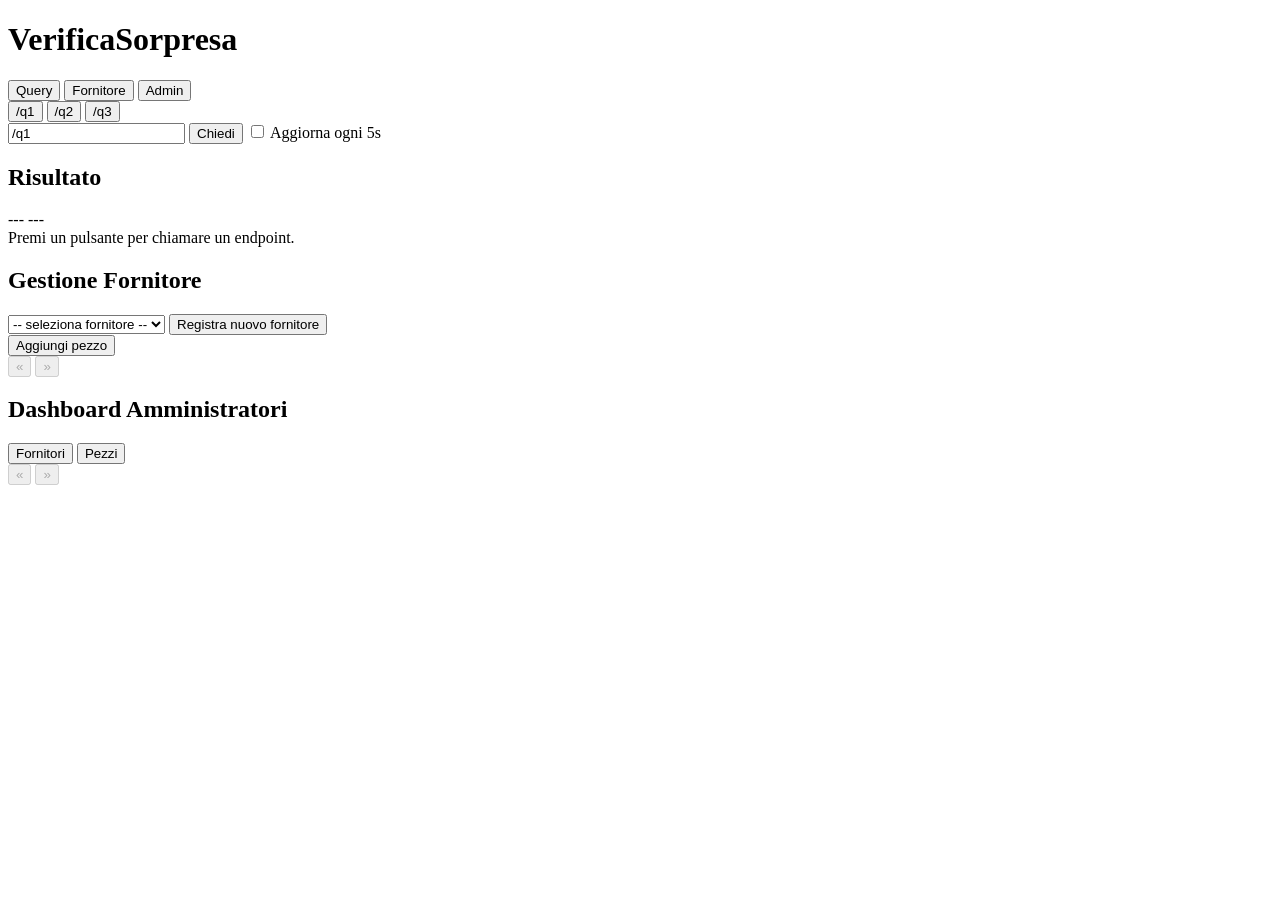
==== api/public/ui/index.html @ 7a98c018 "Add supplier/admin APIs and UI sections with pagination and dialogs" ====
<!doctype html>
<html lang="it">
<head>
  <meta charset="utf-8">
  <meta name="viewport" content="width=device-width,initial-scale=1">
  <title>VerificaSorpresa - UI</title>
  <!-- Google Font -->
  <link rel="preconnect" href="https://fonts.googleapis.com">
  <link rel="preconnect" href="https://fonts.gstatic.com" crossorigin>
  <link href="https://fonts.googleapis.com/css2?family=Inter:wght@400;500;600&display=swap" rel="stylesheet">
  <link rel="stylesheet" href="/ui/style.css">
</head>
<body>
  <header>
    <h1>VerificaSorpresa</h1>
    <nav class="tabs">
      <button data-tab="query" class="active">Query</button>
      <button data-tab="supplier">Fornitore</button>
      <button data-tab="admin">Admin</button>
    </nav>
  </header>

  <main>
    <!-- query viewer -->
    <section id="querySection">
      <div class="controls">
        <div class="preset-buttons">
          <button data-endpoint="/q1">/q1</button>
          <button data-endpoint="/q2">/q2</button>
          <button data-endpoint="/q3">/q3</button>
        </div>
        <div class="custom">
          <input id="endpointInput" type="text" placeholder="Inserisci endpoint (es. /q1)" value="/q1">
          <button id="callBtn">Chiedi</button>
          <label><input id="autoRefresh" type="checkbox"> Aggiorna ogni 5s</label>
        </div>
      </div>
      <section class="result">
        <h2>Risultato</h2>
        <div class="meta">
          <span id="status">---</span>
          <span id="time">---</span>
        </div>
        <div id="output">Premi un pulsante per chiamare un endpoint.</div>
      </section>
    </section>

    <!-- supplier manager -->
    <section id="supplierSection" class="hidden">
      <h2>Gestione Fornitore</h2>
      <div class="supplier-controls">
        <select id="supplierSelect"><option value="">-- seleziona fornitore --</option></select>
        <button id="newSupplierBtn">Registra nuovo fornitore</button>
      </div>
      <div id="supplierCatalog">
        <!-- catalog table will go here -->
        <button id="addCatalogItemBtn" class="hidden">Aggiungi pezzo</button>
        <div class="pagination">
          <button id="prevPageSup" disabled>«</button>
          <span id="pageInfoSup"></span>
          <button id="nextPageSup" disabled>»</button>
        </div>
      </div>
    </section>

    <!-- admin dashboard -->
    <section id="adminSection" class="hidden">
      <h2>Dashboard Amministratori</h2>
      <div class="admin-tab-controls">
        <button data-admintab="suppliers" class="active">Fornitori</button>
        <button data-admintab="pieces">Pezzi</button>
      </div>
      <div id="adminContent">
        <!-- dynamic admin content -->
      </div>
      <div class="pagination">
        <button id="prevPageAdmin" disabled>«</button>
        <span id="pageInfoAdmin"></span>
        <button id="nextPageAdmin" disabled>»</button>
      </div>
    </section>
  </main>

  <!-- dialogs -->
  <dialog id="detailDialog"></dialog>
  <dialog id="formDialog"></dialog>

  <script src="/ui/app.js"></script>
</body>
</html>
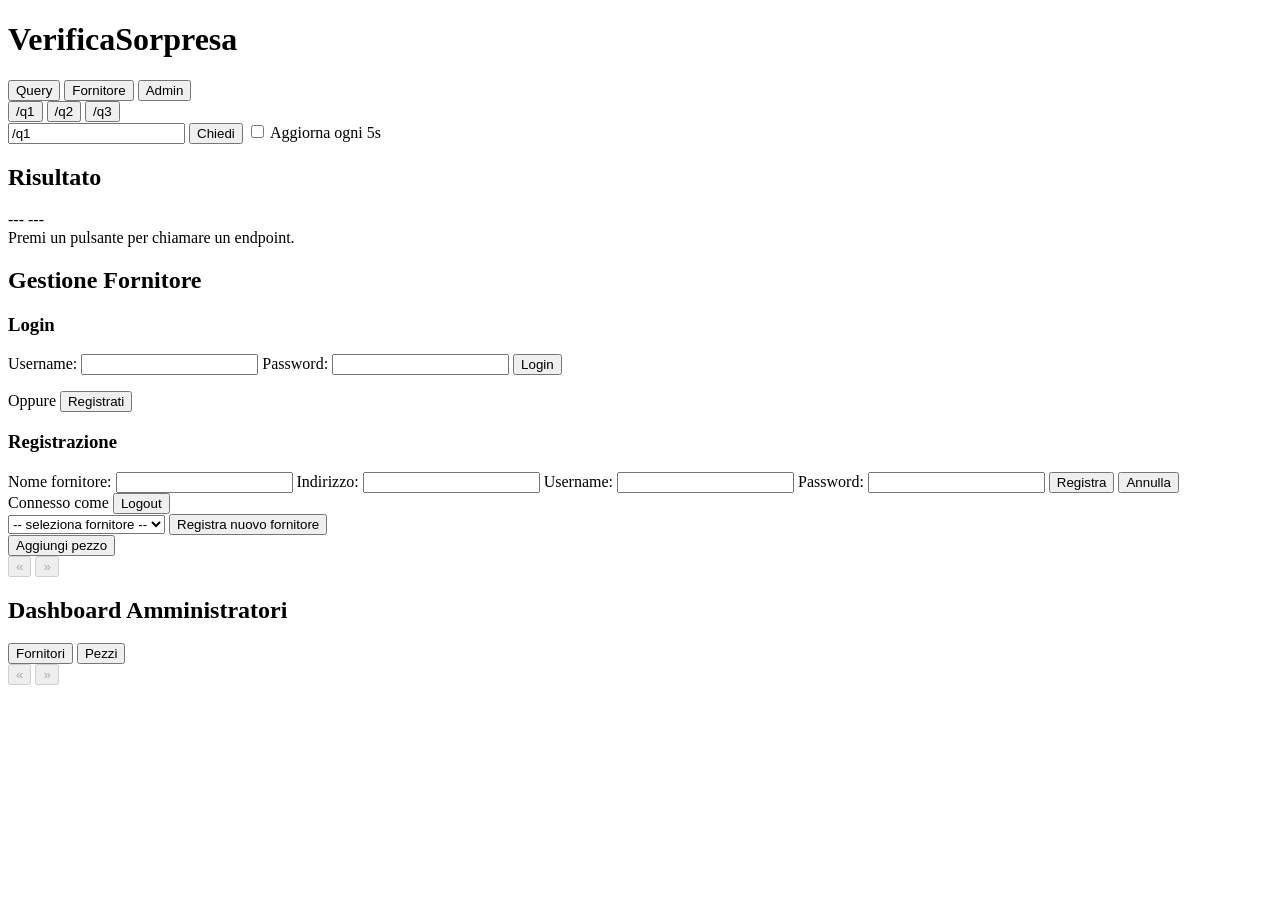
==== commit 9d1013c1: "Add login/registration for suppliers with auth checks" ====
--- a/api/public/ui/index.html
+++ b/api/public/ui/index.html
@@ -45,10 +45,34 @@
       </section>
     </section>
 
-    <!-- supplier manager -->
+    <!-- supplier manager / login -->
     <section id="supplierSection" class="hidden">
       <h2>Gestione Fornitore</h2>
-      <div class="supplier-controls">
+      <div id="authBlock">
+        <h3>Login</h3>
+        <form id="loginForm" class="dialog-form">
+          <label>Username: <input name="username"></label>
+          <label>Password: <input type="password" name="password"></label>
+          <button type="submit">Login</button>
+        </form>
+        <p>Oppure <button id="showRegisterBtn" class="small">Registrati</button></p>
+      </div>
+      <div id="regBlock" class="hidden">
+        <h3>Registrazione</h3>
+        <form id="registerForm" class="dialog-form">
+          <label>Nome fornitore: <input name="fnome"></label>
+          <label>Indirizzo: <input name="indirizzo"></label>
+          <label>Username: <input name="username"></label>
+          <label>Password: <input type="password" name="password"></label>
+          <button type="submit">Registra</button>
+          <button type="button" id="cancelRegister">Annulla</button>
+        </form>
+      </div>
+      <div class="supplier-controls hidden" id="loggedControls">
+        <span>Connesso come <span id="loggedName"></span></span>
+        <button id="logoutBtn" class="small">Logout</button>
+      </div>
+      <div class="supplier-controls" id="chooseSupplierControls">
         <select id="supplierSelect"><option value="">-- seleziona fornitore --</option></select>
         <button id="newSupplierBtn">Registra nuovo fornitore</button>
       </div>
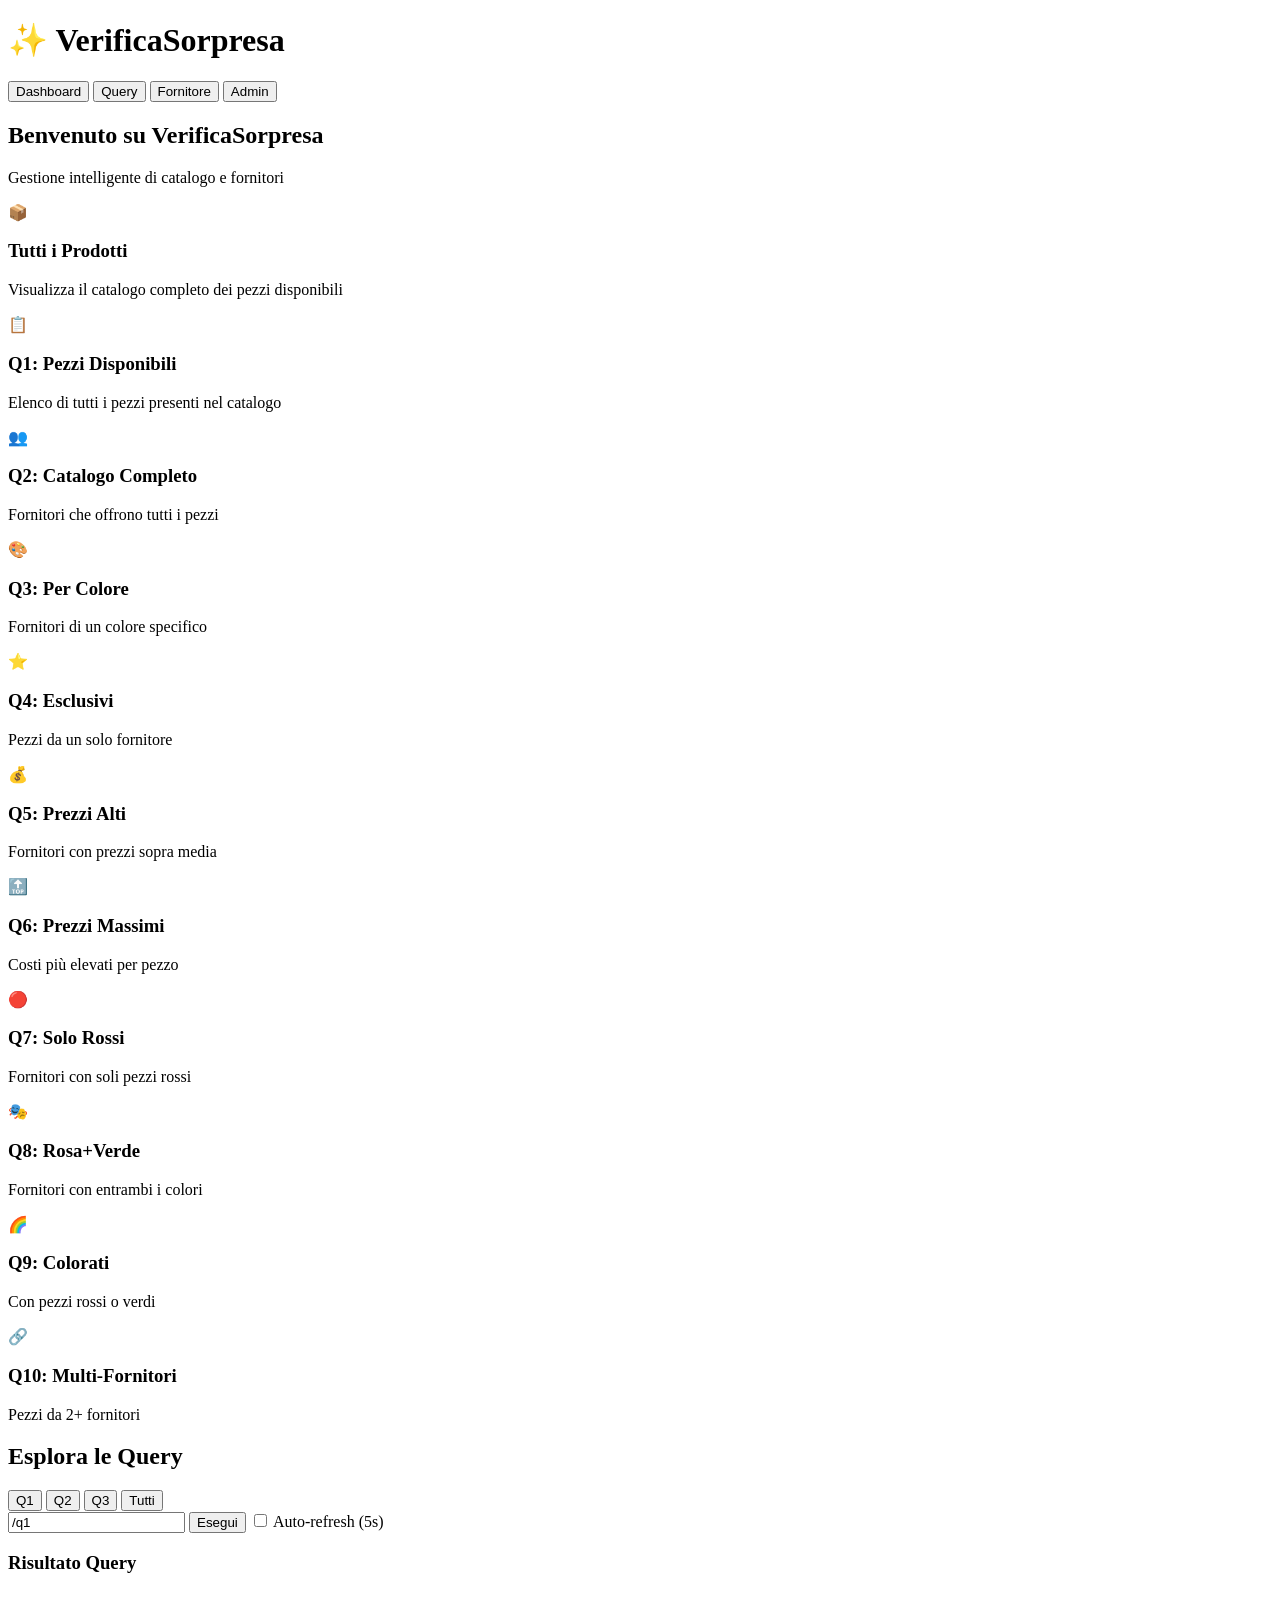
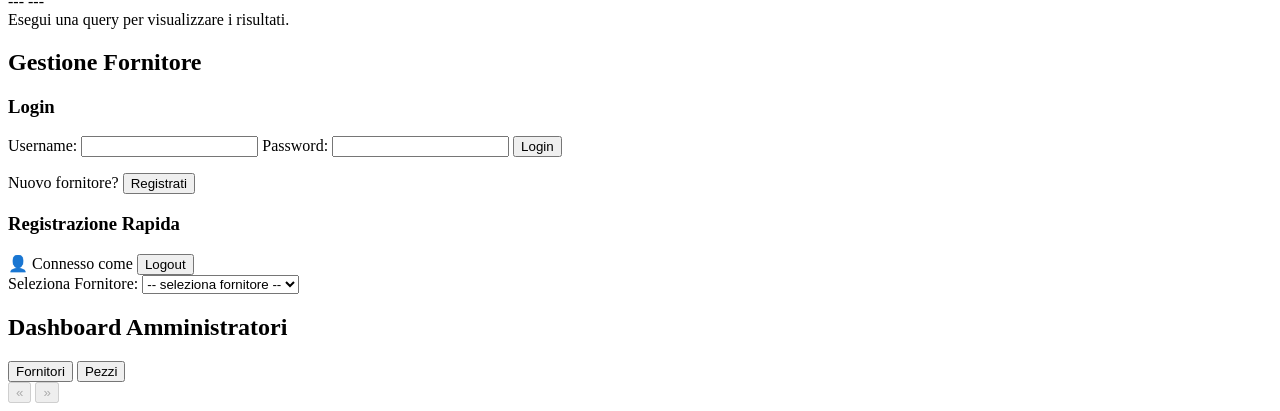
==== commit 28ab2288: "Merge branch 'VeltCoding:main' into main" ====
--- a/api/public/ui/index.html
+++ b/api/public/ui/index.html
@@ -3,100 +3,170 @@
 <head>
   <meta charset="utf-8">
   <meta name="viewport" content="width=device-width,initial-scale=1">
-  <title>VerificaSorpresa - UI</title>
-  <!-- Google Font -->
+  <title>VerificaSorpresa - Dashboard</title>
   <link rel="preconnect" href="https://fonts.googleapis.com">
   <link rel="preconnect" href="https://fonts.gstatic.com" crossorigin>
-  <link href="https://fonts.googleapis.com/css2?family=Inter:wght@400;500;600&display=swap" rel="stylesheet">
+  <link href="https://fonts.googleapis.com/css2?family=Inter:wght@300;400;500;600;700&display=swap" rel="stylesheet">
   <link rel="stylesheet" href="/ui/style.css">
 </head>
 <body>
   <header>
-    <h1>VerificaSorpresa</h1>
-    <nav class="tabs">
-      <button data-tab="query" class="active">Query</button>
-      <button data-tab="supplier">Fornitore</button>
-      <button data-tab="admin">Admin</button>
-    </nav>
+    <div class="header-content">
+      <h1>✨ VerificaSorpresa</h1>
+      <nav class="tabs">
+        <button data-tab="dashboard" class="active">Dashboard</button>
+        <button data-tab="query">Query</button>
+        <button data-tab="supplier">Fornitore</button>
+        <button data-tab="admin">Admin</button>
+      </nav>
+    </div>
   </header>
 
   <main>
-    <!-- query viewer -->
-    <section id="querySection">
-      <div class="controls">
-        <div class="preset-buttons">
-          <button data-endpoint="/q1">/q1</button>
-          <button data-endpoint="/q2">/q2</button>
-          <button data-endpoint="/q3">/q3</button>
+    <!-- DASHBOARD section -->
+    <section id="dashboardSection" class="main-content">
+      <div class="dashboard-header">
+        <h2>Benvenuto su VerificaSorpresa</h2>
+        <p class="subtitle">Gestione intelligente di catalogo e fornitori</p>
+      </div>
+      
+      <div class="dashboard-grid">
+        <div class="dashboard-card gradient-blue clickable-card" data-endpoint="/q11">
+          <div class="card-icon">📦</div>
+          <h3>Tutti i Prodotti</h3>
+          <p>Visualizza il catalogo completo dei pezzi disponibili</p>
         </div>
-        <div class="custom">
-          <input id="endpointInput" type="text" placeholder="Inserisci endpoint (es. /q1)" value="/q1">
-          <button id="callBtn">Chiedi</button>
-          <label><input id="autoRefresh" type="checkbox"> Aggiorna ogni 5s</label>
+        
+        <div class="dashboard-card gradient-purple clickable-card" data-endpoint="/q1">
+          <div class="card-icon">📋</div>
+          <h3>Q1: Pezzi Disponibili</h3>
+          <p>Elenco di tutti i pezzi presenti nel catalogo</p>
         </div>
-      </div>
-      <section class="result">
-        <h2>Risultato</h2>
-        <div class="meta">
-          <span id="status">---</span>
-          <span id="time">---</span>
+        <div class="dashboard-card gradient-green clickable-card" data-endpoint="/q2">
+          <div class="card-icon">👥</div>
+          <h3>Q2: Catalogo Completo</h3>
+          <p>Fornitori che offrono tutti i pezzi</p>
         </div>
-        <div id="output">Premi un pulsante per chiamare un endpoint.</div>
-      </section>
-    </section>
-
-    <!-- supplier manager / login -->
-    <section id="supplierSection" class="hidden">
-      <h2>Gestione Fornitore</h2>
-      <div id="authBlock">
-        <h3>Login</h3>
-        <form id="loginForm" class="dialog-form">
-          <label>Username: <input name="username"></label>
-          <label>Password: <input type="password" name="password"></label>
-          <button type="submit">Login</button>
-        </form>
-        <p>Oppure <button id="showRegisterBtn" class="small">Registrati</button></p>
-      </div>
-      <div id="regBlock" class="hidden">
-        <h3>Registrazione</h3>
-        <form id="registerForm" class="dialog-form">
-          <label>Nome fornitore: <input name="fnome"></label>
-          <label>Indirizzo: <input name="indirizzo"></label>
-          <label>Username: <input name="username"></label>
-          <label>Password: <input type="password" name="password"></label>
-          <button type="submit">Registra</button>
-          <button type="button" id="cancelRegister">Annulla</button>
-        </form>
-      </div>
-      <div class="supplier-controls hidden" id="loggedControls">
-        <span>Connesso come <span id="loggedName"></span></span>
-        <button id="logoutBtn" class="small">Logout</button>
-      </div>
-      <div class="supplier-controls" id="chooseSupplierControls">
-        <select id="supplierSelect"><option value="">-- seleziona fornitore --</option></select>
-        <button id="newSupplierBtn">Registra nuovo fornitore</button>
-      </div>
-      <div id="supplierCatalog">
-        <!-- catalog table will go here -->
-        <button id="addCatalogItemBtn" class="hidden">Aggiungi pezzo</button>
-        <div class="pagination">
-          <button id="prevPageSup" disabled>«</button>
-          <span id="pageInfoSup"></span>
-          <button id="nextPageSup" disabled>»</button>
+        <div class="dashboard-card gradient-orange clickable-card" data-endpoint="/q3">
+          <div class="card-icon">🎨</div>
+          <h3>Q3: Per Colore</h3>
+          <p>Fornitori di un colore specifico</p>
+        </div>
+        <div class="dashboard-card gradient-pink clickable-card" data-endpoint="/q4">
+          <div class="card-icon">⭐</div>
+          <h3>Q4: Esclusivi</h3>
+          <p>Pezzi da un solo fornitore</p>
+        </div>
+        <div class="dashboard-card gradient-cyan clickable-card" data-endpoint="/q5">
+          <div class="card-icon">💰</div>
+          <h3>Q5: Prezzi Alti</h3>
+          <p>Fornitori con prezzi sopra media</p>
+        </div>
+        <div class="dashboard-card gradient-red clickable-card" data-endpoint="/q6">
+          <div class="card-icon">🔝</div>
+          <h3>Q6: Prezzi Massimi</h3>
+          <p>Costi più elevati per pezzo</p>
+        </div>
+        <div class="dashboard-card gradient-indigo clickable-card" data-endpoint="/q7">
+          <div class="card-icon">🔴</div>
+          <h3>Q7: Solo Rossi</h3>
+          <p>Fornitori con soli pezzi rossi</p>
+        </div>
+        <div class="dashboard-card gradient-teal clickable-card" data-endpoint="/q8">
+          <div class="card-icon">🎭</div>
+          <h3>Q8: Rosa+Verde</h3>
+          <p>Fornitori con entrambi i colori</p>
+        </div>
+        <div class="dashboard-card gradient-yellow clickable-card" data-endpoint="/q9">
+          <div class="card-icon">🌈</div>
+          <h3>Q9: Colorati</h3>
+          <p>Con pezzi rossi o verdi</p>
+        </div>
+        <div class="dashboard-card gradient-lime clickable-card" data-endpoint="/q10">
+          <div class="card-icon">🔗</div>
+          <h3>Q10: Multi-Fornitori</h3>
+          <p>Pezzi da 2+ fornitori</p>
         </div>
       </div>
     </section>
 
-    <!-- admin dashboard -->
-    <section id="adminSection" class="hidden">
+    <!-- QUERY section -->
+    <section id="querySection" class="main-content hidden">
+      <h2>Esplora le Query</h2>
+      <div class="controls">
+        <div class="preset-buttons">
+          <button data-endpoint="/q1" class="btn-query">Q1</button>
+          <button data-endpoint="/q2" class="btn-query">Q2</button>
+          <button data-endpoint="/q3" class="btn-query">Q3</button>
+          <button data-endpoint="/q11" class="btn-query">Tutti</button>
+        </div>
+        <div class="custom">
+          <input id="endpointInput" type="text" placeholder="Inserisci endpoint (es. /q1)" value="/q1">
+          <button id="callBtn">Esegui</button>
+          <label><input id="autoRefresh" type="checkbox"> Auto-refresh (5s)</label>
+        </div>
+      </div>
+      <section class="result">
+        <div class="result-header">
+          <h3>Risultato Query</h3>
+          <div class="meta">
+            <span id="status">---</span>
+            <span id="time">---</span>
+          </div>
+        </div>
+        <div id="output">Esegui una query per visualizzare i risultati.</div>
+      </section>
+    </section>
+
+    <!-- SUPPLIER section -->
+    <section id="supplierSection" class="main-content hidden">
+      <h2>Gestione Fornitore</h2>
+      <div id="authBlock" class="auth-container">
+        <div class="auth-card">
+          <h3>Login</h3>
+          <form id="loginForm" class="dialog-form">
+            <label>Username: <input name="username" required></label>
+            <label>Password: <input type="password" name="password" required></label>
+            <button type="submit" class="btn-primary">Login</button>
+          </form>
+          <p>Nuovo fornitore? <button id="showRegisterBtn" class="btn-link">Registrati</button></p>
+        </div>
+        <div class="auth-card">
+          <h3>Registrazione Rapida</h3>
+          <form id="registerForm" class="dialog-form hidden" style="display:none;">
+            <label>Nome fornitore: <input name="fnome" required></label>
+            <label>Indirizzo: <input name="indirizzo" required></label>
+            <label>Username: <input name="username" required></label>
+            <label>Password: <input type="password" name="password" required></label>
+            <button type="submit" class="btn-primary">Registra</button>
+            <button type="button" id="cancelRegister" class="btn-secondary">Annulla</button>
+          </form>
+        </div>
+      </div>
+      <div class="supplier-logged hidden" id="loggedControls">
+        <div class="logged-header">
+          <span>👤 Connesso come <strong id="loggedName"></strong></span>
+          <button id="logoutBtn" class="btn-secondary">Logout</button>
+        </div>
+      </div>
+      <div class="supplier-controls" id="chooseSupplierControls">
+        <label>Seleziona Fornitore:
+          <select id="supplierSelect"><option value="">-- seleziona fornitore --</option></select>
+        </label>
+      </div>
+      <div id="supplierCatalog"></div>
+      <dialog id="detailDialog" class="modal-dialog"></dialog>
+      <dialog id="formDialog" class="modal-dialog"></dialog>
+    </section>
+
+    <!-- ADMIN section -->
+    <section id="adminSection" class="main-content hidden">
       <h2>Dashboard Amministratori</h2>
-      <div class="admin-tab-controls">
+      <div class="admin-tabs">
         <button data-admintab="suppliers" class="active">Fornitori</button>
         <button data-admintab="pieces">Pezzi</button>
       </div>
-      <div id="adminContent">
-        <!-- dynamic admin content -->
-      </div>
+      <div id="adminContent"></div>
       <div class="pagination">
         <button id="prevPageAdmin" disabled>«</button>
         <span id="pageInfoAdmin"></span>
@@ -105,10 +175,6 @@
     </section>
   </main>
 
-  <!-- dialogs -->
-  <dialog id="detailDialog"></dialog>
-  <dialog id="formDialog"></dialog>
-
   <script src="/ui/app.js"></script>
 </body>
 </html>
